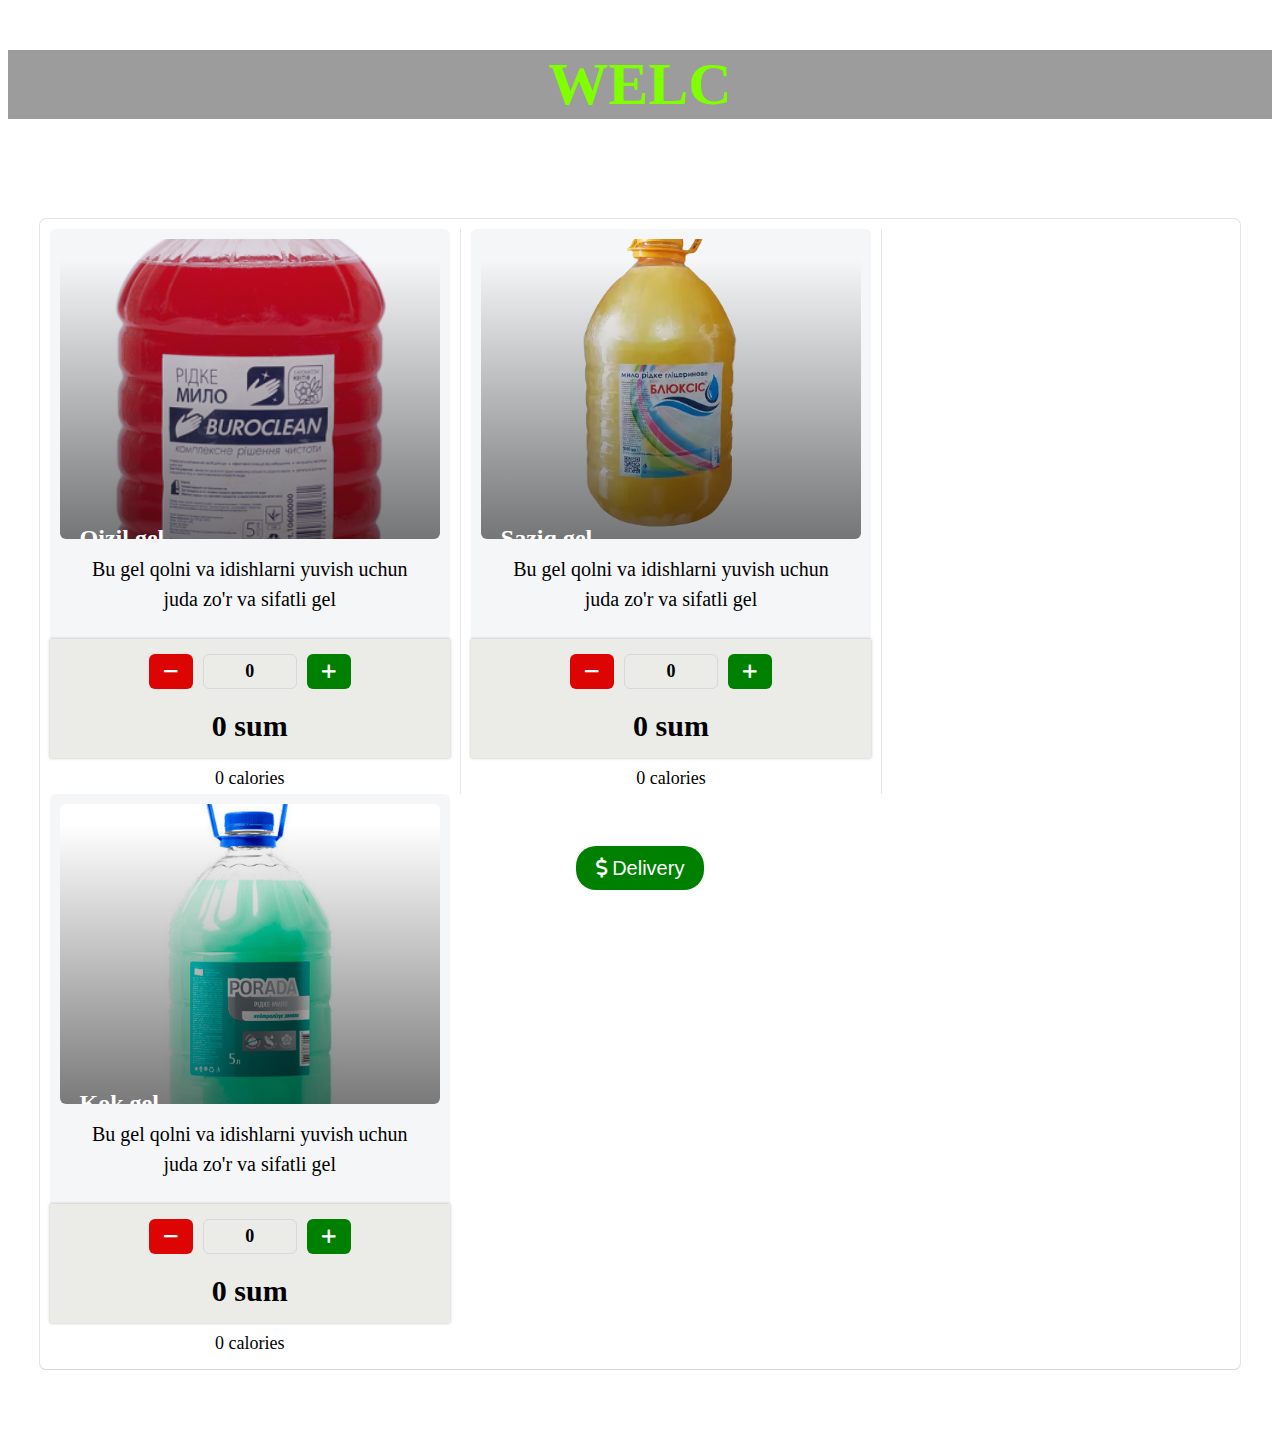
==== third.html @ 2476ccca "kop narsa qilindi" ====
<!DOCTYPE html>
<html lang="en">
<head>
    <meta charset="UTF-8">
    <meta http-equiv="X-UA-Compatible" content="IE=edge">
    <meta name="viewport" content="width=device-width, initial-scale=1.0">
    <link href="https://cdn.jsdelivr.net/npm/bootstrap@5.3.0-alpha1/dist/css/bootstrap.min.css" rel="stylesheet" integrity="sha384-GLhlTQ8iRABdZLl6O3oVMWSktQOp6b7In1Zl3/Jr59b6EGGoI1aFkw7cmDA6j6gD" crossorigin="anonymous">
    <link rel="stylesheet" href="style/fonts.css">
    <link rel="stylesheet" href="style/icons.css">
    <link rel="stylesheet" href="style/style.css">
    <title>Document</title>
</head>
<body>
    <section class="paralax">
        <h2 class="paralax__title">Welcome to the website</h2>
    </section>
    <form>
    <main class="main">
        <!-- Burger 1 -->
        <section class="main__product" id="plainBurger">
            <div class="main__product-preview">
                <div class="main__product-info">
                    <img src="images/u_files_store_1_665508.png" alt="" class="main__product-img">
                    <h2 class="main__product-title">Qizil gel
                        <span class="main__product-many">12,000 sum</span>
                    </h2>
                </div>
                <p class="main__product-descr">
                    Bu gel qolni va idishlarni yuvish uchun juda zo'r va sifatli gel
                </p>
            </div>
            <div class="main__product-extra">
                <div class="main__product-number">

                    <!-- Miqdorga qo'shilish -->

                    <a class="main__product-btn fa-reg minus" data-symbol="-"></a>
                    <!-- Minus knopkasi -->

                    <output class="main__product-num">0</output>
                    <!-- Miqdor -->

                    <a class="main__product-btn fa-reg plus" data-symbol="+"></a>
                    <!-- Plus knopkasi -->

                </div>
                <div class="main__product-price"><span>0</span> sum</div> <!-- umumiy narx -->
            </div>
            
            <div class="main__product-kcall"><span>0</span> calories</div> <!-- Kaloriylar summasi -->

        </section>
        <section class="main__product" id="freshBurger">
            <div class="main__product-preview">
                <div class="main__product-info">
                    <img src="images/3935544738_w600_h600_3935544738.webp" alt="" class="main__product-img">
                    <h2 class="main__product-title">Saziq gel <span class="main__product-many">20,000
                            so'm</span></h2>

                </div>
                <p class="main__product-descr">
                    Bu gel qolni va idishlarni yuvish uchun juda zo'r va sifatli gel
                </p>
            </div>
            <div class="main__product-extra">
                <div class="main__product-number">

                    <!-- Miqdorga qo'shilish -->

                    <a class="main__product-btn fa-reg minus" data-symbol="-"></a>
                    <!-- Minus knopkasi -->

                    <output class="main__product-num">0</output>
                    <!-- Miqdorga qo'shilish -->

                    <a class="main__product-btn fa-reg plus" data-symbol="+"></a>
                    <!-- Plus knopkasi -->

                </div>
                <div class="main__product-price"><span>0</span> sum</div> <!-- Umumiy miqdor -->
            </div>
            
            <div class="main__product-kcall"><span>0</span> calories</div> <!-- kaloriylar summasi -->

        </section>
        <section class="main__product" id="freshCombo">
            <div class="main__product-preview">
                <div class="main__product-info">
                    <img src="images/r_dke-milo-porada-dlya-nejtral_zats_-zapah_v-m_yata-5-l-61409-500x500.jpg" alt="" class="main__product-img">
                    <h2 class="main__product-title">Kok gel <span class="main__product-many">25,000 sum</span>
                    </h2>

                </div>
                <p class="main__product-descr">
                    Bu gel qolni va idishlarni yuvish uchun juda zo'r va sifatli gel
                                
                </p>
            </div>
            <div class="main__product-extra">
                <div class="main__product-number">

                    <!-- Miqdorga qo'shilish -->

                    <a class="main__product-btn fa-reg minus" data-symbol="-"></a>
                    <!-- Minus knopkasi -->

                    <output class="main__product-num">0</output>
                    <!-- Miqdorga qo'shilish -->

                    <a class="main__product-btn fa-reg plus" data-symbol="+"></a>
                    <!-- Plus knopkasi -->

                </div>
                <div class="main__product-price"><span>0</span> sum</div> <!-- Umumiy miqdor -->
            </div>
            
            <div class="main__product-kcall"><span>0</span> calories</div> <!-- kaloriylar summasi -->

        </section>
    </main>

<div class="button">
    <!-- zakaz knopkasi -->
    <button class="addCart" type="reset">
        <span class="fa-reg cart"></span> Delivery
    </button>
</div>
</form>
<div class="receipt active">
<!-- chek -->
<div class="receipt__window">
    <h2 class="receipt__window-title">FOOD100 LVL</h2>

    <!-- Chekga informatsiya chiqishi  -->
    <div class="receipt__window-out"></div>

    <button class="receipt__window-btn">Pay</button> <!-- bosilganda sahifa yengilanadi -->
</div>
</div>
<div class="view">
    <button class="view__close">
        <span class="fa-reg close"></span>
    </button>
    <img src="images/product1.jpg" alt="">
</div>
    
    <script src="script/domain.js"></script>
    <script src="https://cdn.jsdelivr.net/npm/bootstrap@5.3.0-alpha1/dist/js/bootstrap.bundle.min.js"
        integrity="sha384-w76AqPfDkMBDXo30jS1Sgez6pr3x5MlQ1ZAGC+nuZB+EYdgRZgiwxhTBTkF7CXvN"
        crossorigin="anonymous"></script>
</body>
</html>
---- style/fonts.css ----
@font-face {
    font-family: 'FA Regular';
    src: url(../fonts/fa-regular-400.ttf);
}
@font-face {
    font-family: 'FA light';
    src: url(../fonts/fa-light-300.ttf);
}
---- style/icons.css ----
:root {
    --regular: 'FA Regular';
    --light: 'FA light';
}
.fa-reg {
    font-family: var(--regular);
}
.fa-light {
    font-family: var(--light);
}
.fa-reg.plus::before {
    content: '\f067';
}
.fa-reg.minus::before {
    content: '\f068';
}
.fa-reg.search-plus::before {
    content: '\f00e';
}
.fa-reg.cart::before {
    content: '\f07a';
}
.fa-reg.cart::before {
    content: '\f155';
}
.fa-reg.close::before {
    content: '\f00d';
}
---- style/style.css ----
*{
    
}
/* .btn-primary{
    margin: 10px auto;
    display: flex;
    flex-direction: row;
} */
.header{
    display: flex;

}
.row{
    display: flex;
    flex: content;
    width: 100px;
    background: gold;
}
.btn-primary{
    width: 100px;
    margin: 0 auto ;
}
.btn-secondary{
    width: 100px;
    margin: 0 auto ;
}

.net:hover{
    background: rgb(110, 104, 116);
}
.fade{
    background: rgba(255, 255, 255, 0);
}
.modal-content{
    background: grey;
    color: white;
}
.text{
    color: red;
}
.paralax__title {
    font-size: 60px;
    text-transform: uppercase;
    text-align: center;
    color: chartreuse;
    background: rgba(0, 0, 0, 0.39);
}
.main {
    width: 80%;
    padding: 10px 0;
    background: #fff;
    margin: 100px auto 65px;
    border-radius: 6px;
    box-shadow: 0 1px 0 0 #d7d8db, 0 0 0 1px #e3e4e8;
    display: flex;
    flex-wrap: wrap;
}
.main__product {
    width: calc(100% / 3);
    display: flex;
    flex-direction: column;
    padding: 0 10px;
    border-right: 1px solid #e7e8ec;
}
.main__product:last-of-type {
    border: none;
}
.main__product-info {
    position: relative;
    width: 100%;
    height: 300px;
    border-radius: 6px;
    overflow: hidden;
    user-select: none;
}
.main__product-img {
    width: 100%;
    height: 100%;
    object-fit: cover;
}
.main__product-title {
    width: 100%;
    height: 100%;
    background: linear-gradient(to top, rgba(0, 0, 0, 0.637), transparent);
    color: #fff;
    padding: 20px;
    display: flex;
    flex-direction: column;
    justify-content: flex-end;
    position: absolute;
    top: 0;
    opacity: 1;
    transition: 0.5s;
}
.main__product-zoom {
    width: 100%;
    height: 100%;
    background: rgba(0, 0, 0, 0.637);
    color: #fff;
    position: absolute;
    top: 0;
    display: flex;
    align-items: center;
    justify-content: center;
    font-size: 60px;
    opacity: 0;
    transition: .5s;
    cursor: pointer;
}
.main__product-info:hover .main__product-zoom {
    opacity: 1;
}
.main__product-info:hover .main__product-title {
    opacity: 0;
}
.main__product-descr {
    margin: 15px;
    font-size: 20px;
    line-height: 1.5;
    text-align: center;
    white-space: normal;
    text-overflow: ellipsis;
    overflow: hidden;
    -webkit-line-clamp: 2;
    -webkit-box-orient: vertical;
    display: -webkit-box;
}
.main__product-preview {
    padding: 10px;
    background: #f5f6f8;
    border-top-right-radius: 6px;
    border-top-left-radius: 6px;
}
.main__product-extra {
    display: flex;
    flex-direction: column;
    background: #ebece7;
    box-shadow: 0 0 3px 0 rgba(0, 0, 0, 0.274);
    padding: 15px;
    user-select: none;
}
.main__product-number {
    display: flex;
    justify-content: center;
}
.main__product-btn {
    padding: 5px 15px;
    background: #008000; 
    color: #fff;
    border: none;
    border-radius: 6px;
    cursor: pointer;
    font-size: 18px;
    display: flex;
    justify-content: center;
    align-items: center;
}

.main__product-btn.minus {
    background: #dd0404;
}
.main__product-btn:disabled {
    background: #a3a2a2;
    cursor: default;
}
.main__product-num {
    margin: 0 10px;
    width: 80px;
    border: 1px solid #d7d8db;
    font-size: 18px;
    font-weight: 700;
    text-align: center;
    border-radius: 6px;
    padding: 6px;
}
.main__product-num:focus {
    outline: none;
}
.main__product-price {
    text-align: center;
    font-size: 30px;
    font-weight: 600;
    margin-top: 20px;
}
.main__product-add {
    background: #008000;
    color: #fff;
    width: max-content;
    margin: auto;
    padding: 10px 10px;
    margin-top: 10px;
    border: none;
    font-size: 18px;
    text-transform: uppercase;
    border-radius: 6px;
    line-height: 1;
    cursor: pointer;
}
.main__product-add:disabled {
    cursor: default;
    background: #a3a2a2;
}
.main__product-checkbox {
    position: absolute;
    width: 0;
    height: 0;
}
.main__product-label {
    display: flex;
    align-items: center;
    cursor: pointer;
    user-select: none;
    font-size: 18px;
    padding: 5px;
}
.main__product-extraProduct {
    display: flex;
    flex-wrap: wrap;
    justify-content: center;
    margin-top: 10px;
}
.main__product-check {
    border: 1px solid #201f1f;
    width: 24px;
    height: 24px;
    display: block;
    font-family: 'FA Regular';
    display: flex;
    align-items: center;
    justify-content: center;
    margin-right: 5px;
    transition: 0.2s;
}
.main__product-check::before {
    content: '\f00c';
    font-size: 20px;
    transform: scale(0);
    transition: 0.2s;
    color: #008000;
}
.main__product-checkbox:checked ~ .main__product-check::before {
    transform: scale(1);
}
.main__product-checkbox:checked ~ .main__product-check {
    border-color: #008000;
}
.main__product-kcall {
    text-align: center;
    font-size: 18px;
    margin: 10px 0 5px;
}
@media (max-width: 1400px) {
    .main {
        width: 95%;
    }
}
@media (max-width: 1100px) {
    .main__product {
        width: 50%;
        margin-bottom: 20px;
    }
}
@media (max-width: 710px) {
    .main__product {
        width: 100%;
        margin-bottom: 20px;
        border: none;
    }
    .main {
        width: 80%;
    }
}
@media (max-width: 500px) {

    .main {
        width: 95%;
    }
}
.header__cart {
    color: #fff;
    font-size: 25px;
    position: absolute;
    top: 30px;
    right: 30px;
}
.header__timer {
    font-size: 50px;
    top: 20px;
    position: absolute;
    color: #fff;
}
.button {
    position: fixed;
    bottom: 0;
    left: 0;
    width: 100%;
    padding: 10px 0;
    display: flex;
    justify-content: center;
}
.addCart {
    padding: 10px 20px;
    background: #008000;
    color: #fff;
    font-size: 20px;
    border-radius: 20px;
    border: none;
    cursor: pointer;
}
.receipt {
    width: 100%;
    height: 100vh;
    position: fixed;
    z-index: 999;
    top: 0;
    background: rgba(0, 0, 0, 0.274);
    display: none;
    opacity: 0;
    transition: 0.5s;
    justify-content: center;
    align-items: center;
}
.receipt.active .receipt__window{
    width: 30%;
    min-height: 50%;
    background: #fff;
    border-radius: 6px;
    display: flex;
    flex-direction: column;
    align-items: center;
    transition: 0.5s;
    top: -100%;
    position: absolute;
}
.receipt__window-out {
    flex-grow: 1;
    align-self: stretch;
    padding: 15px;
    white-space: pre-wrap;
}
.receipt__window-btn {
    padding:10px 15px;
    text-transform: uppercase;
    color: #fff;
    background: #008000;
    font-size: 17px;
    border: none;
    border-radius: 6px;
    margin: 10px 0;
    cursor: pointer;
}
.receipt__window-title {
    text-align: center;
    font-size: 25px;
    margin: 10px 0;
}
.view {
    width: 100%;
    height: 100%;
    background: rgba(0, 0, 0, 0.835);
    position: fixed;
    top: 0;
    left: 0;
    display: none;
}
.view.active {
    display: flex;
    flex-wrap: wrap;
    justify-content: center;
    align-items: center;
}
.view__close {
    color: white;
    font-size: 32px;
    background: transparent;
    cursor: pointer;
    border: none;
    position: absolute;
    z-index: 999;
    right: 0;
    top: 0;
    transition: .5s;
    display: flex;
    justify-content: center;
    align-items: center;
    width: 75px;
    height: 75px;
    outline: none;
}
.view__close:hover {
    text-shadow: 0 0 15px white;
}
.view > img {
    display: inline-block;
    vertical-align: middle;
    max-width: 100%;
    max-height: 100%;
    width: auto !important;
    height: auto !important;
}
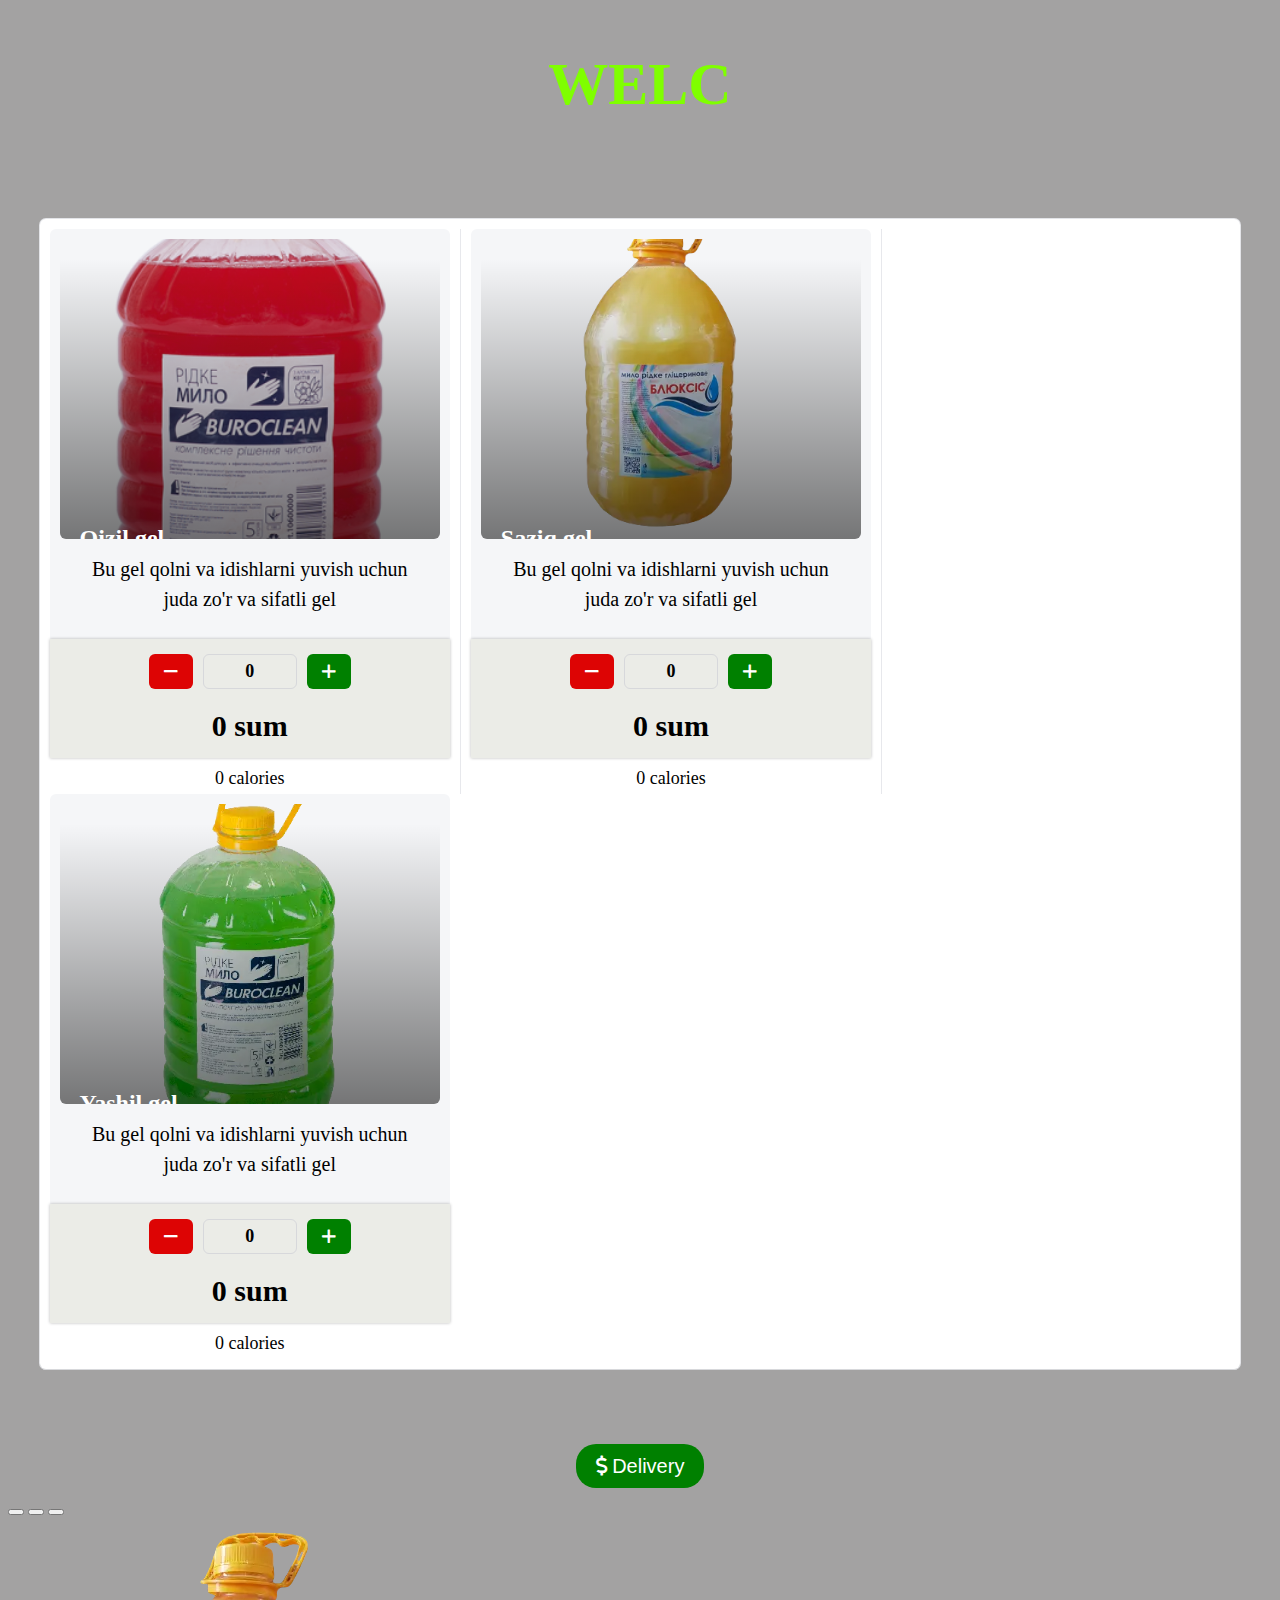
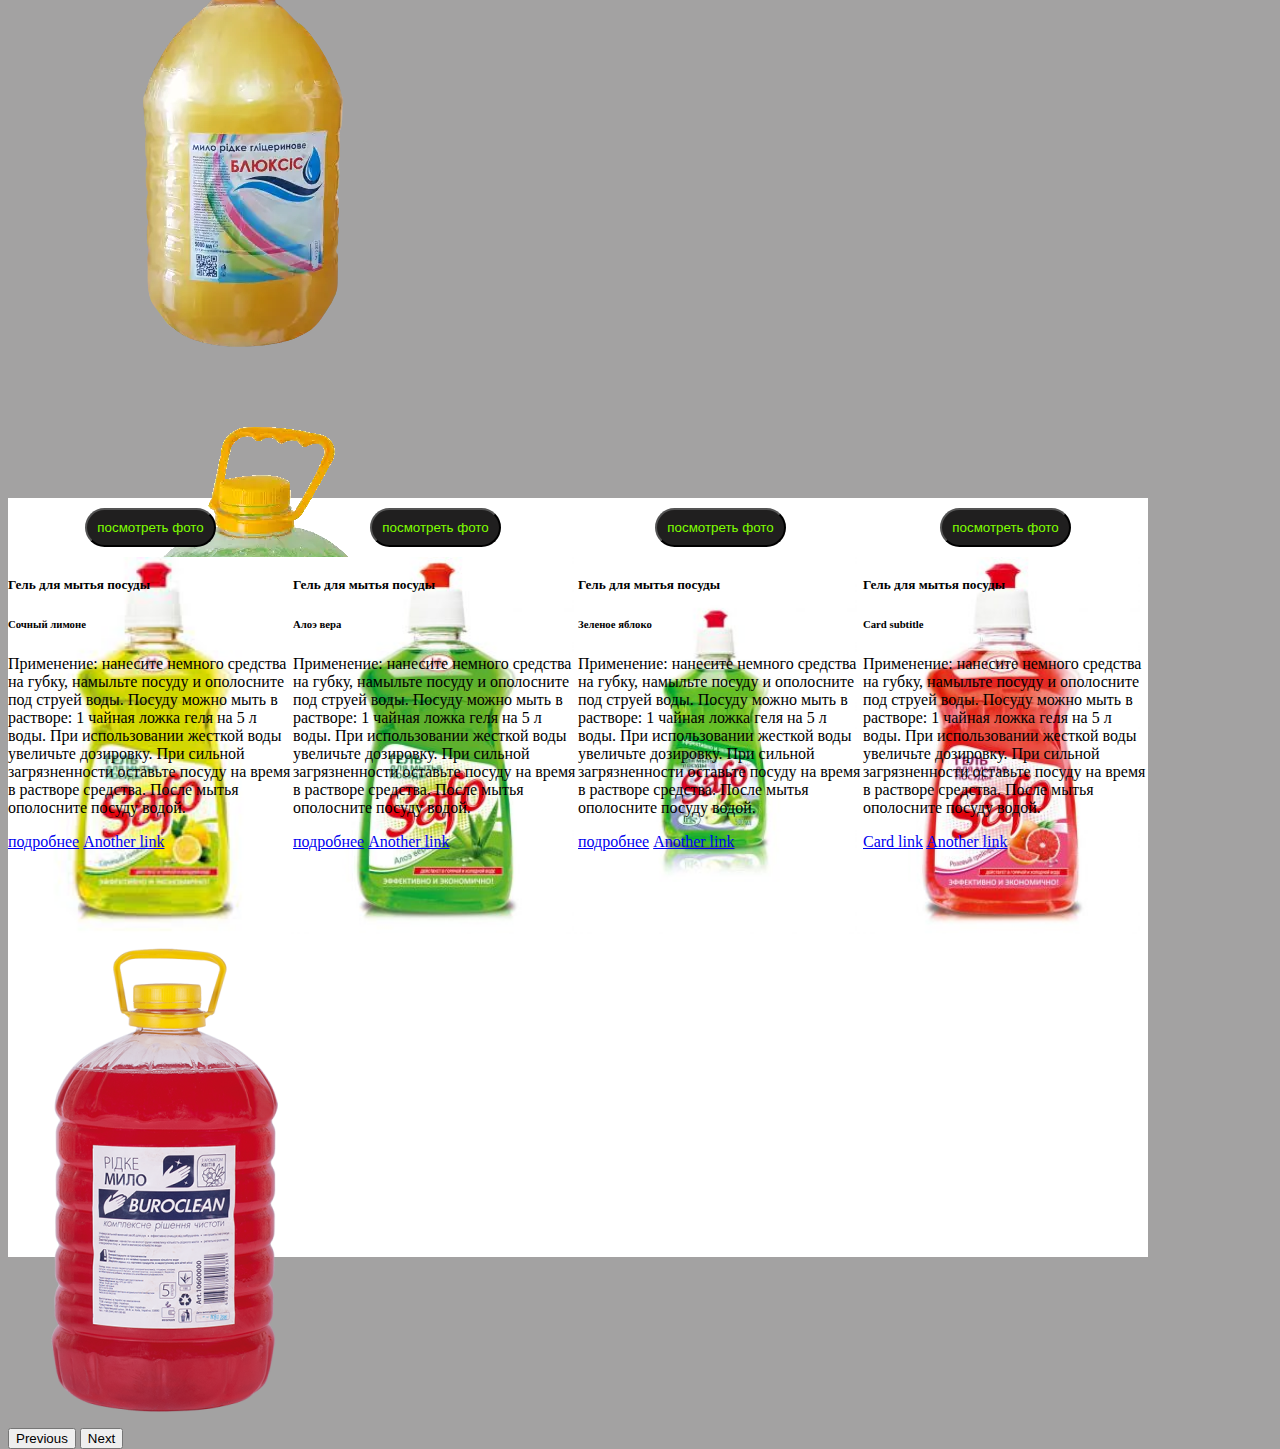
==== commit 06a6863f: "kop" ====
--- a/third.html
+++ b/third.html
@@ -1,153 +1,255 @@
 <!DOCTYPE html>
 <html lang="en">
+
 <head>
-    <meta charset="UTF-8">
-    <meta http-equiv="X-UA-Compatible" content="IE=edge">
-    <meta name="viewport" content="width=device-width, initial-scale=1.0">
-    <link href="https://cdn.jsdelivr.net/npm/bootstrap@5.3.0-alpha1/dist/css/bootstrap.min.css" rel="stylesheet" integrity="sha384-GLhlTQ8iRABdZLl6O3oVMWSktQOp6b7In1Zl3/Jr59b6EGGoI1aFkw7cmDA6j6gD" crossorigin="anonymous">
-    <link rel="stylesheet" href="style/fonts.css">
-    <link rel="stylesheet" href="style/icons.css">
-    <link rel="stylesheet" href="style/style.css">
-    <title>Document</title>
+  <meta charset="UTF-8">
+  <meta http-equiv="X-UA-Compatible" content="IE=edge">
+  <meta name="viewport" content="width=device-width, initial-scale=1.0">
+  <link href="https://cdn.jsdelivr.net/npm/bootstrap@5.3.0-alpha1/dist/css/bootstrap.min.css" rel="stylesheet"
+    integrity="sha384-GLhlTQ8iRABdZLl6O3oVMWSktQOp6b7In1Zl3/Jr59b6EGGoI1aFkw7cmDA6j6gD" crossorigin="anonymous">
+  <link rel="stylesheet" href="style/fonts.css">
+  <link rel="stylesheet" href="style/icons.css">
+  <link rel="stylesheet" href="style/style.css">
+  <title>Document</title>
 </head>
+
 <body>
-    <section class="paralax">
-        <h2 class="paralax__title">Welcome to the website</h2>
-    </section>
-    <form>
+  <section class="paralax">
+    <h2 class="paralax__title">Welcome to the website</h2>
+  </section>
+  <form>
     <main class="main">
-        <!-- Burger 1 -->
-        <section class="main__product" id="plainBurger">
-            <div class="main__product-preview">
-                <div class="main__product-info">
-                    <img src="images/u_files_store_1_665508.png" alt="" class="main__product-img">
-                    <h2 class="main__product-title">Qizil gel
-                        <span class="main__product-many">12,000 sum</span>
-                    </h2>
-                </div>
-                <p class="main__product-descr">
-                    Bu gel qolni va idishlarni yuvish uchun juda zo'r va sifatli gel
-                </p>
-            </div>
-            <div class="main__product-extra">
-                <div class="main__product-number">
-
-                    <!-- Miqdorga qo'shilish -->
-
-                    <a class="main__product-btn fa-reg minus" data-symbol="-"></a>
-                    <!-- Minus knopkasi -->
-
-                    <output class="main__product-num">0</output>
-                    <!-- Miqdor -->
-
-                    <a class="main__product-btn fa-reg plus" data-symbol="+"></a>
-                    <!-- Plus knopkasi -->
-
-                </div>
-                <div class="main__product-price"><span>0</span> sum</div> <!-- umumiy narx -->
-            </div>
+      <!-- Burger 1 -->
+      <section class="main__product" id="plainBurger">
+        <div class="main__product-preview">
+          <div class="main__product-info">
+            <img src="images/u_files_store_1_665508.png" alt="" class="main__product-img">
+            <h2 class="main__product-title">Qizil gel
+              <span class="main__product-many">12,000 sum</span>
+            </h2>
+          </div>
+          <p class="main__product-descr">
+            Bu gel qolni va idishlarni yuvish uchun juda zo'r va sifatli gel
+          </p>
+        </div>
+        <div class="main__product-extra">
+          <div class="main__product-number">
+
+            <!-- Miqdorga qo'shilish -->
+
+            <a class="main__product-btn fa-reg minus" data-symbol="-"></a>
+            <!-- Minus knopkasi -->
+
+            <output class="main__product-num">0</output>
+            <!-- Miqdor -->
+
+            <a class="main__product-btn fa-reg plus" data-symbol="+"></a>
+            <!-- Plus knopkasi -->
+
+          </div>
+          <div class="main__product-price"><span>0</span> sum</div> <!-- umumiy narx -->
+        </div>
+
+        <div class="main__product-kcall"><span>0</span> calories</div> <!-- Kaloriylar summasi -->
+
+      </section>
+      <section class="main__product" id="freshBurger">
+        <div class="main__product-preview">
+          <div class="main__product-info">
+            <img src="images/3935544738_w600_h600_3935544738.webp" alt="" class="main__product-img">
+            <h2 class="main__product-title">Saziq gel <span class="main__product-many">20,000
+                so'm</span></h2>
+
+          </div>
+          <p class="main__product-descr">
+            Bu gel qolni va idishlarni yuvish uchun juda zo'r va sifatli gel
+          </p>
+        </div>
+        <div class="main__product-extra">
+          <div class="main__product-number">
+
+            <!-- Miqdorga qo'shilish -->
+
+            <a class="main__product-btn fa-reg minus" data-symbol="-"></a>
+            <!-- Minus knopkasi -->
+
+            <output class="main__product-num">0</output>
+            <!-- Miqdorga qo'shilish -->
+
+            <a class="main__product-btn fa-reg plus" data-symbol="+"></a>
+            <!-- Plus knopkasi -->
+
+          </div>
+          <div class="main__product-price"><span>0</span> sum</div> <!-- Umumiy miqdor -->
+        </div>
+
+        <div class="main__product-kcall"><span>0</span> calories</div> <!-- kaloriylar summasi -->
+
+      </section>
+      <section class="main__product" id="freshCombo">
+        <div class="main__product-preview">
+          <div class="main__product-info">
+            <img src="images/t.webp" alt="" class="main__product-img">
+            <h2 class="main__product-title">Yashil gel <span class="main__product-many">25,000 sum</span>
+            </h2>
+
+          </div>
+          <p class="main__product-descr">
+            Bu gel qolni va idishlarni yuvish uchun juda zo'r va sifatli gel
+
+          </p>
+        </div>
+        <div class="main__product-extra">
+          <div class="main__product-number">
+
+            <!-- Miqdorga qo'shilish -->
+
+            <a class="main__product-btn fa-reg minus" data-symbol="-"></a>
+            <!-- Minus knopkasi -->
+
+            <output class="main__product-num">0</output>
+            <!-- Miqdorga qo'shilish -->
+
+            <a class="main__product-btn fa-reg plus" data-symbol="+"></a>
+            <!-- Plus knopkasi -->
+
+          </div>
+          <div class="main__product-price"><span>0</span> sum</div> <!-- Umumiy miqdor -->
+        </div>
+
+        <div class="main__product-kcall"><span>0</span> calories</div> <!-- kaloriylar summasi -->
+
+      </section>
+    </main>
+
+    <div class="button">
+      <!-- zakaz knopkasi -->
+      <button class="addCart" type="reset">
+        <span class="fa-reg cart"></span> Delivery
+      </button>
+    </div>
+  </form>
+  <div class="receipt active">
+    <!-- chek -->
+    <div class="receipt__window">
+      <h2 class="receipt__window-title">GEL100 LVL</h2>
+
+      <!-- Chekga informatsiya chiqishi  -->
+      <div class="receipt__window-out"></div>
+
+      <button class="receipt__window-btn">Pay</button> <!-- bosilganda sahifa yengilanadi -->
+    </div>
+  </div>
+  <div class="divre">
+    <div class="view">
+      <button class="view__close">
+        <span class="fa-reg close"></span>
+      </button>
+      <img src="images/t.webp" alt="">
+    </div>
+  </div>
+
+  <div id="carouselExampleIndicators" class="carousel slide">
+    <div class="carousel-indicators">
+      <button type="button" data-bs-target="#carouselExampleIndicators" data-bs-slide-to="0" class="active"
+        aria-current="true" aria-label="Slide 1"></button>
+      <button type="button" data-bs-target="#carouselExampleIndicators" data-bs-slide-to="1"
+        aria-label="Slide 2"></button>
+      <button type="button" data-bs-target="#carouselExampleIndicators" data-bs-slide-to="2"
+        aria-label="Slide 3"></button>
+    </div>
+    <div class="carousel-inner">
+      <div class="carousel-item active">
+        <img src="images/3935544738_w600_h600_3935544738.webp" class="d-block w-100px red" alt="...">
+      </div>
+      <div class="carousel-item">
+        <img src="images/t.webp" class="d-block w-100% red" alt="...">
+      </div>
+      <div class="carousel-item">
+        <img src="images/u_files_store_1_665508.png" class="d-block w-100px red" alt="...">
+      </div>
+    </div>
+    <button class="carousel-control-prev" type="button" data-bs-target="#carouselExampleIndicators"
+      data-bs-slide="prev">
+      <span class="carousel-control-prev-icon" aria-hidden="true"></span>
+      <span class="visually-hidden">Previous</span>
+    </button>
+    <button class="carousel-control-next" type="button" data-bs-target="#carouselExampleIndicators"
+      data-bs-slide="next">
+      <span class="carousel-control-next-icon" aria-hidden="true"></span>
+      <span class="visually-hidden">Next</span>
+    </button>
+  </div>
+  <main class="mainn">
+    <div class="container">
+      <div class="button_wrapper">
+        <button class="card__button">посмотреть фото</button>
+        <button class="card__buttontwo">посмотреть фото</button>
+        <button class="card__buttonthree">посмотреть фото</button>
+        <button class="card__buttonfour">посмотреть фото</button>
+      </div>
+      <div class="cards_box">
+        <div class="img__box_wrapper">
+          <div class="img__box">
+            <img class="t" src="images/1-card.jpg" alt="">
+          </div>
+          <div class="img__box">
+            <img class="t" src="images/2-card.jpg" alt="">
+          </div>
+          <div class="img__box">
+            <img class="t" src="images/3-card.jpg" alt="">
+          </div>
+          <div class="img__box">
+            <img class="t" src="images/4-card.jpg" alt="">
+          </div>
+        </div>
+        <div  class="card_wrapper">
+          <div id="card_wrapper"  class="card" style="width: 18rem;">
+            <div class="card-body">
+              <h5 class="card-title">Гель для мытья посуды</h5>
+              <h6 class="card-subtitle mb-2 text-muted">Сочный лимонe</h6>
+              <p class="card-text"> Применение: нанесите немного средства на губку, намыльте посуду и ополосните под струей воды. Посуду можно мыть в растворе: 1 чайная ложка геля на 5 л воды. При использовании жесткой воды увеличьте дозировку. При сильной загрязненности оставьте посуду на время в растворе средства. После мытья ополосните посуду водой.</p>
+              <a href="https://iris.by/product/gel-dlya-mytya-posudy-sochnyj-limon/" class="card-link">подробнее</a>
+              <a href="https://iris.by/product/gel-dlya-mytya-posudy-sochnyj-limon/" class="card-link">Another link</a>
+            </div>
+          </div>  
+          <div id="card_wrappertwo"  class="card cardone" style="width: 18rem;">
+            <div class="card-body">
+              <h5 class="card-title">Гель для мытья посуды</h5>
+              <h6 class="card-subtitle mb-2 text-muted">Алоэ вера</h6>
+              <p class="card-text"> Применение: нанесите немного средства на губку, намыльте посуду и ополосните под струей воды. Посуду можно мыть в растворе: 1 чайная ложка геля на 5 л воды. При использовании жесткой воды увеличьте дозировку. При сильной загрязненности оставьте посуду на время в растворе средства. После мытья ополосните посуду водой.</p>
+              <a href="https://iris.by/product/gel-dlya-mytya-posudy-zelenoe-yabloko/" class="card-link">подробнее</a>
+              <a href="https://iris.by/product/gel-dlya-mytya-posudy-zelenoe-yabloko/" class="card-link">Another
+                link</a>
+            </div>
+            </div>
+            <div id="card_wrapperthree"  class="card cardthree" style="width: 18rem;">
+              <div class="card-body">
+                <h5 class="card-title">Гель для мытья посуды</h5>
+                <h6 class="card-subtitle mb-2 text-muted">Зеленое яблоко</h6>
+                <p class="card-text">Применение: нанесите немного средства на губку, намыльте посуду и ополосните под струей воды. Посуду можно мыть в растворе: 1 чайная ложка геля на 5 л воды. При использовании жесткой воды увеличьте дозировку. При сильной загрязненности оставьте посуду на время в растворе средства. После мытья ополосните посуду водой.</p>
+                <a href="https://iris.by/product/gel-dlya-mytya-posudy-aloe-vera/" class="card-link">подробнее</a>
+                <a href="https://iris.by/product/gel-dlya-mytya-posudy-aloe-vera/" class="card-link">Another link</a>
+              </div>
+            </div>
+            <div id="card_wrapperfour" class="card cardfour" style="width: 18rem;">
+              <div class="card-body">
+                <h5 class="card-title">Гель для мытья посуды</h5>
+                <h6 class="card-subtitle mb-2 text-muted">Card subtitle</h6>
+                <p class="card-text"> Применение: нанесите немного средства на губку, намыльте посуду и ополосните под струей воды. Посуду можно мыть в растворе: 1 чайная ложка геля на 5 л воды. При использовании жесткой воды увеличьте дозировку. При сильной загрязненности оставьте посуду на время в растворе средства. После мытья ополосните посуду водой.</p>
+                <a href="#" class="card-link">Card link</a>
+                <a href="#" class="card-link">Another link</a>
+              </div>
             
-            <div class="main__product-kcall"><span>0</span> calories</div> <!-- Kaloriylar summasi -->
-
-        </section>
-        <section class="main__product" id="freshBurger">
-            <div class="main__product-preview">
-                <div class="main__product-info">
-                    <img src="images/3935544738_w600_h600_3935544738.webp" alt="" class="main__product-img">
-                    <h2 class="main__product-title">Saziq gel <span class="main__product-many">20,000
-                            so'm</span></h2>
-
-                </div>
-                <p class="main__product-descr">
-                    Bu gel qolni va idishlarni yuvish uchun juda zo'r va sifatli gel
-                </p>
-            </div>
-            <div class="main__product-extra">
-                <div class="main__product-number">
-
-                    <!-- Miqdorga qo'shilish -->
-
-                    <a class="main__product-btn fa-reg minus" data-symbol="-"></a>
-                    <!-- Minus knopkasi -->
-
-                    <output class="main__product-num">0</output>
-                    <!-- Miqdorga qo'shilish -->
-
-                    <a class="main__product-btn fa-reg plus" data-symbol="+"></a>
-                    <!-- Plus knopkasi -->
-
-                </div>
-                <div class="main__product-price"><span>0</span> sum</div> <!-- Umumiy miqdor -->
-            </div>
-            
-            <div class="main__product-kcall"><span>0</span> calories</div> <!-- kaloriylar summasi -->
-
-        </section>
-        <section class="main__product" id="freshCombo">
-            <div class="main__product-preview">
-                <div class="main__product-info">
-                    <img src="images/r_dke-milo-porada-dlya-nejtral_zats_-zapah_v-m_yata-5-l-61409-500x500.jpg" alt="" class="main__product-img">
-                    <h2 class="main__product-title">Kok gel <span class="main__product-many">25,000 sum</span>
-                    </h2>
-
-                </div>
-                <p class="main__product-descr">
-                    Bu gel qolni va idishlarni yuvish uchun juda zo'r va sifatli gel
-                                
-                </p>
-            </div>
-            <div class="main__product-extra">
-                <div class="main__product-number">
-
-                    <!-- Miqdorga qo'shilish -->
-
-                    <a class="main__product-btn fa-reg minus" data-symbol="-"></a>
-                    <!-- Minus knopkasi -->
-
-                    <output class="main__product-num">0</output>
-                    <!-- Miqdorga qo'shilish -->
-
-                    <a class="main__product-btn fa-reg plus" data-symbol="+"></a>
-                    <!-- Plus knopkasi -->
-
-                </div>
-                <div class="main__product-price"><span>0</span> sum</div> <!-- Umumiy miqdor -->
-            </div>
-            
-            <div class="main__product-kcall"><span>0</span> calories</div> <!-- kaloriylar summasi -->
-
-        </section>
-    </main>
-
-<div class="button">
-    <!-- zakaz knopkasi -->
-    <button class="addCart" type="reset">
-        <span class="fa-reg cart"></span> Delivery
-    </button>
-</div>
-</form>
-<div class="receipt active">
-<!-- chek -->
-<div class="receipt__window">
-    <h2 class="receipt__window-title">FOOD100 LVL</h2>
-
-    <!-- Chekga informatsiya chiqishi  -->
-    <div class="receipt__window-out"></div>
-
-    <button class="receipt__window-btn">Pay</button> <!-- bosilganda sahifa yengilanadi -->
-</div>
-</div>
-<div class="view">
-    <button class="view__close">
-        <span class="fa-reg close"></span>
-    </button>
-    <img src="images/product1.jpg" alt="">
-</div>
-    
-    <script src="script/domain.js"></script>
-    <script src="https://cdn.jsdelivr.net/npm/bootstrap@5.3.0-alpha1/dist/js/bootstrap.bundle.min.js"
-        integrity="sha384-w76AqPfDkMBDXo30jS1Sgez6pr3x5MlQ1ZAGC+nuZB+EYdgRZgiwxhTBTkF7CXvN"
-        crossorigin="anonymous"></script>
+          </div>
+        </div>
+      </div>
+    </div>
+  </main>
+  <script src="script/domain.js"></script>
+  <script src="https://cdn.jsdelivr.net/npm/bootstrap@5.3.0-alpha1/dist/js/bootstrap.bundle.min.js"
+    integrity="sha384-w76AqPfDkMBDXo30jS1Sgez6pr3x5MlQ1ZAGC+nuZB+EYdgRZgiwxhTBTkF7CXvN"
+    crossorigin="anonymous"></script>
 </body>
-</html>        
-       +
+</html>--- a/style/style.css
+++ b/style/style.css
@@ -1,11 +1,12 @@
-*{
-    
-}
+
 /* .btn-primary{
     margin: 10px auto;
     display: flex;
     flex-direction: row;
 } */
+body{
+    background: #a3a2a2;
+}
 .header{
     display: flex;
 
@@ -43,7 +44,7 @@
     text-transform: uppercase;
     text-align: center;
     color: chartreuse;
-    background: rgba(0, 0, 0, 0.39);
+    background:#a3a2a2;
 }
 .main {
     width: 80%;
@@ -290,7 +291,6 @@
     color: #fff;
 }
 .button {
-    position: fixed;
     bottom: 0;
     left: 0;
     width: 100%;
@@ -397,4 +397,77 @@
     max-height: 100%;
     width: auto !important;
     height: auto !important;
+}
+.carousel{
+    height: 600px;
+    background: #a3a2a2;
+}
+.red{
+    margin: 0 auto;
+}
+.cards_box{
+    width: 1140px;
+    height: 700px;
+    background: white;
+}
+.img__box_wrapper{
+    display: flex;
+}
+.img__box{
+    width: 283px;
+    height: 198px;
+}
+.t{
+    width: 100%;
+}
+.card_wrapper{
+    display: flex;
+}
+.card{
+    margin-top: -200px;
+    width: 283px;
+    height: 433px;
+}
+.button_wrapper{
+    display: flex;
+    justify-content: space-around;
+    background: white;
+    width: 1140px;
+}
+.card__button{
+    text-decoration: none;
+    color: chartreuse;
+    padding: 10px;
+    background: #201f1f;
+    border-radius: 25px;
+    margin: 10px 0 ;
+}
+.carddd{
+    width: 283px;
+    height: 433px;
+    background-color: white ;
+}
+.card__buttontwo{
+    text-decoration: none;
+    color: chartreuse;
+    padding: 10px;
+    background: #201f1f;
+    border-radius: 25px;
+    margin: 10px 0 ;
+}
+.card__buttonthree{
+    text-decoration: none;
+    color: chartreuse;
+    padding: 10px;
+    background: #201f1f;
+    border-radius: 25px;
+    margin: 10px 0 ;
+}
+.card__buttonfour{
+    text-decoration: none;
+    color: chartreuse;
+    padding: 10px;
+    background: #201f1f;
+    border-radius: 25px;
+    margin: 10px 0 ;
 }